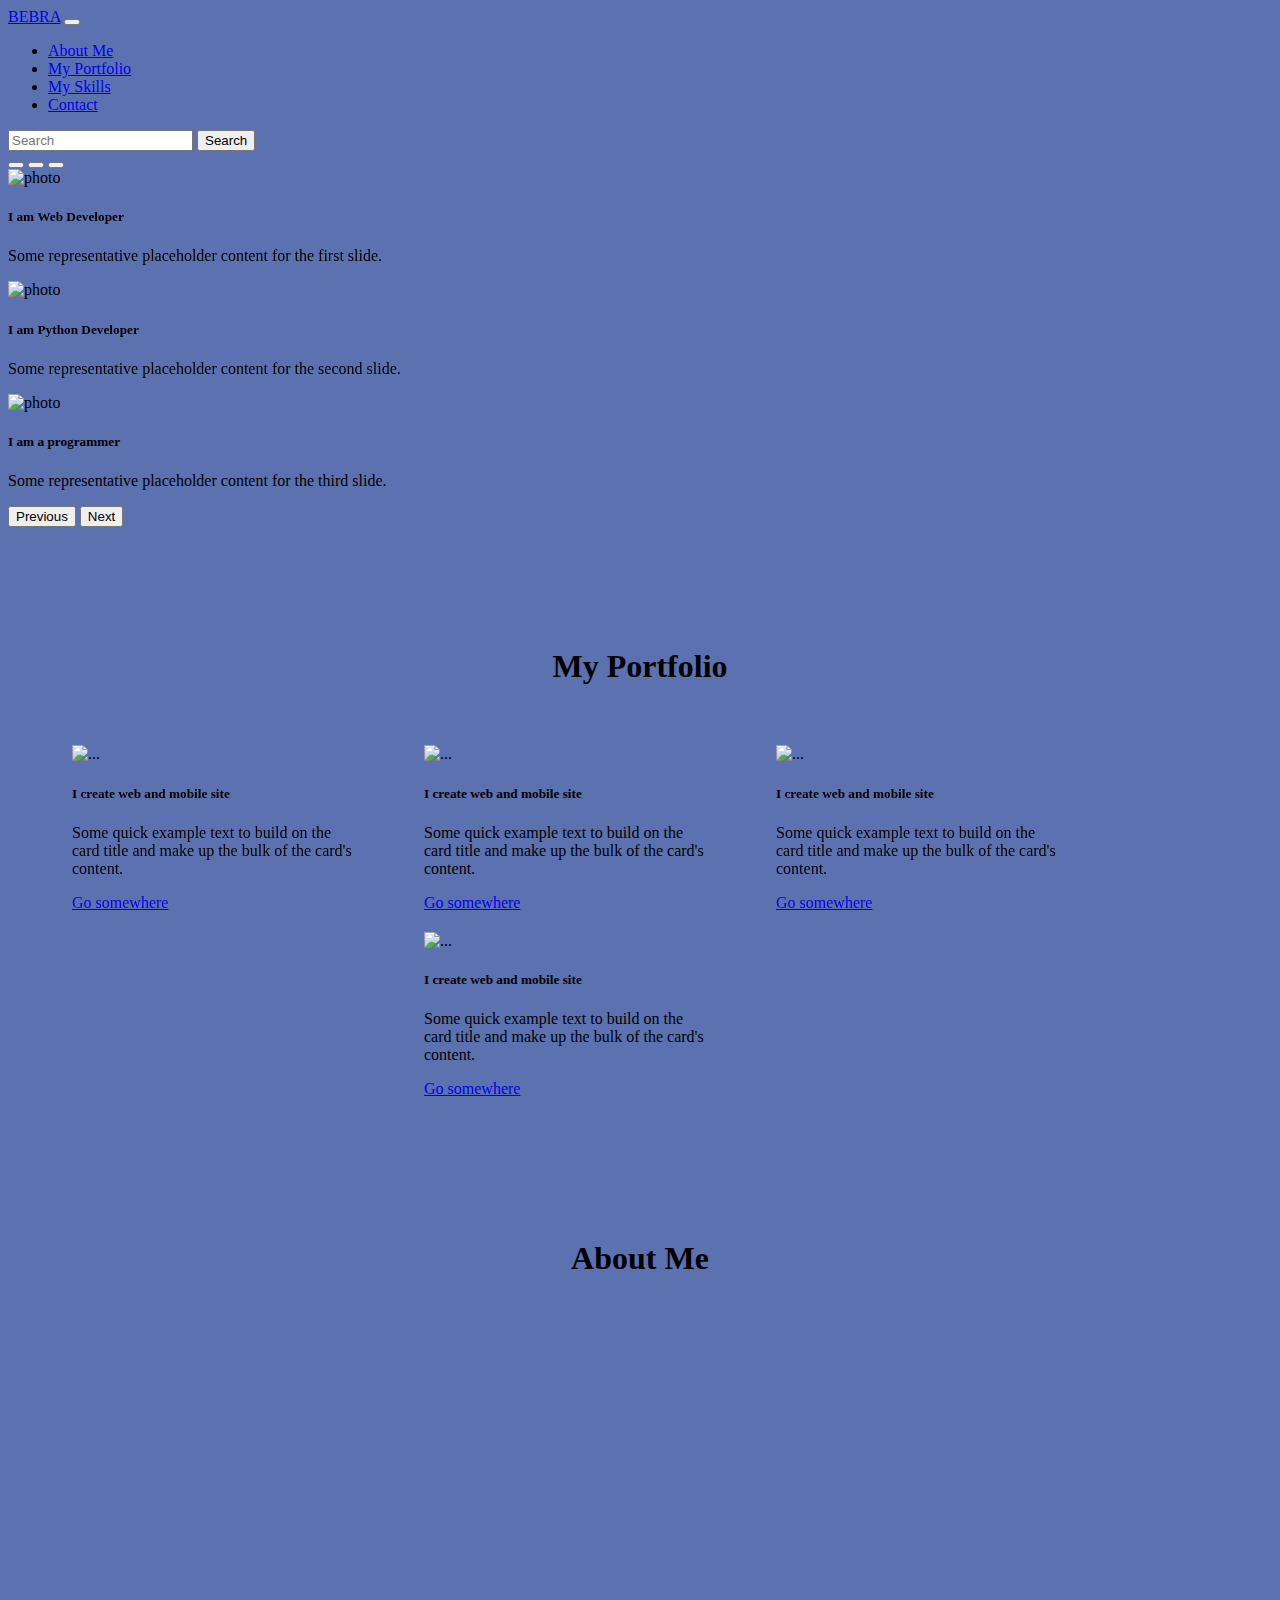
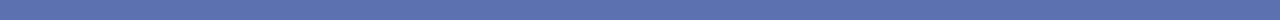
==== day6/index.html @ 7b21ecc1 "sdelal html" ====
<!DOCTYPE html>
<html lang="en">
<head>
    <meta charset="UTF-8">
    <link href="https://cdn.jsdelivr.net/npm/bootstrap@5.0.2/dist/css/bootstrap.min.css" rel="stylesheet" integrity="sha384-EVSTQN3/azprG1Anm3QDgpJLIm9Nao0Yz1ztcQTwFspd3yD65VohhpuuCOmLASjC" crossorigin="anonymous">
    <link rel="stylesheet" href="style.css">
    <link href="https://unpkg.com/aos@2.3.1/dist/aos.css" rel="stylesheet">
    <title>My First Project!</title>
</head>
<body>
   
    <nav class="navbar  navbar-expand-lg navbar-dark bg-dark">
        <div class="container">
          <a class="navbar-brand" href="index.html">BEBRA</a>
          <button class="navbar-toggler" type="button" data-bs-toggle="collapse" data-bs-target="#navbarSupportedContent" aria-controls="navbarSupportedContent" aria-expanded="false" aria-label="Toggle navigation">
            <span class="navbar-toggler-icon"></span>
          </button>
          <div class="collapse navbar-collapse" id="navbarSupportedContent">
            <ul class="navbar-nav me-auto mb-2 mb-lg-0">
              <li class="nav-item">
                <a class="nav-link" aria-current="page" href="#aboutme">About Me</a>
              </li>
              <li class="nav-item">
                <a class="nav-link" href="#portfolio">My Portfolio</a>
              </li>
              <li class="nav-item">
                <a class="nav-link" href="#"  role="button" 
                aria-expanded="false">
                  My Skills
                </a>
              </li>
              <li class="nav-item">
                <a class="nav-link" href="#" tabindex="-1" aria-disabled="true">Contact</a>
              </li>
            </ul>
            <form class="d-flex">
              <input class="form-control me-2" type="search" placeholder="Search" aria-label="Search">
              <button class="btn btn-outline-success" type="submit">Search</button>
            </form>
          </div>
        </div>

      </nav>




      <div id="carouselExampleCaptions" class="carousel slide "  data-bs-ride="carousel">
        <div class="carousel-indicators">
          <button type="button" data-bs-target="#carouselExampleCaptions" data-bs-slide-to="0" class="active" aria-current="true" aria-label="Slide 1"></button>
          <button type="button" data-bs-target="#carouselExampleCaptions" data-bs-slide-to="1" aria-label="Slide 2"></button>
          <button type="button" data-bs-target="#carouselExampleCaptions" data-bs-slide-to="2" aria-label="Slide 3"></button>
        </div>
        <div class="carousel-inner ">
          <div class="carousel-item active ">
            <img src="https://cdn3.f-cdn.com/files/download/97941784/programmin.jpg" class="d-block w-100" alt="photo">
            <div class="carousel-caption d-none d-md-block">
              <div data-aos="fade-left">
              <h5>I am Web Developer</h5>
              <p>Some representative placeholder content for the first slide.</p>
            </div>
            </div>
          </div>
          <div class="carousel-item">
            <img src="https://image.freepik.com/free-photo/rear-view-programmer-working-all-night-long_1098-18697.jpg" class="d-block w-100" alt="photo">
            <div class="carousel-caption d-none d-md-block">
              <div data-aos="fade-left">

              <h5>I am Python Developer</h5>
              <p>Some representative placeholder content for the second slide.</p>
            </div>
          </div>
          </div>
          <div class="carousel-item">
            <img src="https://content.techgig.com/photo/77087595/Guide-How-to-build-career-as-a-programmer-without-college-degree.jpg" class="d-block w-100" alt="photo">
            <div class="carousel-caption d-none d-md-block">
              <h5>I am a programmer</h5>
              <p>Some representative placeholder content for the third slide.</p>
            </div>
          </div>
        </div>
        <div class="container">
        <button class="carousel-control-prev  " type="button" data-bs-target="#carouselExampleCaptions" data-bs-slide="prev">
          <span class="carousel-control-prev-icon" aria-hidden="true"></span>
          <span class="visually-hidden">Previous</span>
        </button>
        <button class="carousel-control-next" type="button" data-bs-target="#carouselExampleCaptions" data-bs-slide="next">
          <span class="carousel-control-next-icon" aria-hidden="true"></span>
          <span class="visually-hidden">Next</span>
        </button>
   </div>
</div>

    <section id="portfolio" class="Home">
        <h1>My Portfolio</h1>
        <div class="container">
          
          <div data-aos="fade-down-right">
            <div class="card" style="width: 18rem;">
                <img src="https://www.clariontech.com/hubfs/BlogImage-127.png" class="card-img-top" alt="...">
                <div class="card-body">
                  <h5 class="card-title">I create web and mobile site</h5>
                  <p class="card-text">Some quick example text to build on the card title and make up the bulk of the card's content.</p>
                  <a href="#" class="btn btn-primary">Go somewhere</a>
                </div>
            </div>
          </div>


            <div class="card" style="width: 18rem;">
                <img src="https://www.clariontech.com/hubfs/BlogImage-127.png" class="card-img-top" alt="...">
                <div class="card-body">
                  <h5 class="card-title">I create web and mobile site</h5>
                  <p class="card-text">Some quick example text to build on the card title and make up the bulk of the card's content.</p>
                  <a href="#" class="btn btn-primary">Go somewhere</a>
                </div>
            </div>

            <div data-aos="fade-down-left">

            <div class="card" style="width: 18rem;">
                <img src="https://www.clariontech.com/hubfs/BlogImage-127.png" class="card-img-top" alt="...">
                <div class="card-body">
                  <h5 class="card-title">I create web and mobile site</h5>
                  <p class="card-text">Some quick example text to build on the card title and make up the bulk of the card's content.</p>
                  <a href="#" class="btn btn-primary">Go somewhere</a>
                </div>
            </div>
          </div>

          <div data-aos="fade-down-right">

            <div class="card" style="width: 18rem;">
                <img src="https://www.clariontech.com/hubfs/BlogImage-127.png" class="card-img-top" alt="...">
                <div class="card-body">
                  <h5 class="card-title">I create web and mobile site</h5>
                  <p class="card-text">Some quick example text to build on the card title and make up the bulk of the card's content.</p>
                  <a href="#" class="btn btn-primary">Go somewhere</a>
                </div>
              </div>
            </div>


            <div class="card" style="width: 18rem;">
                <img src="https://www.clariontech.com/hubfs/BlogImage-127.png" class="card-img-top" alt="...">
                <div class="card-body">
                  <h5 class="card-title">I create web and mobile site</h5>
                  <p class="card-text">Some quick example text to build on the card title and make up the bulk of the card's content.</p>
                  <a href="#" class="btn btn-primary">Go somewhere</a>
                </div>
            </div>


            <div data-aos="fade-down-left">

            <div class="card" style="width: 18rem;">
                <img src="https://www.clariontech.com/hubfs/BlogImage-127.png" class="card-img-top" alt="...">
                <div class="card-body">
                  <h5 class="card-title">I create web and mobile site</h5>
                  <p class="card-text">Some quick example text to build on the card title and make up the bulk of the card's content.</p>
                  <a href="#" class="btn btn-primary">Go somewhere</a>
                </div>
              </div>
            </div>
        </div>

    </section> 


    <section id="aboutme" class="AboutMe">
        <h1>About Me</h1>

        <div class="container py-4">
          <div class="p-5 mb-4 bg-light rounded-3">
              <div data-aos="zoom-in">     
              <div class="container-fluid py-5">
                <p class="col-md-8 fs-4">Using a series of utilities, you can create this jumbotron, just like the one in previous versions of Bootstrap. Check out the examples below for how you can remix and restyle it to your liking.</p>
                <a href="https://wa.me/755363655" class="btn btn-primary btn-lg" type="button">Read more</a>

            </div>
            <div class="row align-items-md-stretch">
              <div class="col-md-6">
                <div class="h-100 p-5 text-white bg-dark rounded-3">
                  <h2>Change the background</h2>
                  <p>Swap the background-color utility and add a `.text-*` color utility to mix up the jumbotron look. Then, mix and match with additional component themes and more.</p>
                  <button class="btn btn-outline-light" type="button">Example button</button>
                </div>
              </div>
              <div class="col-md-6">
                <div class="h-100 p-5 bg-light border rounded-3">
                  <h2>Add borders</h2>
                  <p>Or, keep it light and add a border for some added definition to the boundaries of your content. Be sure to look under the hood at the source HTML here as we've adjusted the alignment and sizing of both column's content for equal-height.</p>
                  <button class="btn btn-outline-secondary" type="button">Example button</button>
                </div>
              </div>
            </div>
        
          </div>
        </div> 

    </section>



    <i class="fas fa-dumbbell"></i>

    <script src="https://unpkg.com/aos@2.3.1/dist/aos.js"></script>

    <script src="https://cdn.jsdelivr.net/npm/bootstrap@5.0.2/dist/js/bootstrap.bundle.min.js" integrity="sha384-MrcW6ZMFYlzcLA8Nl+NtUVF0sA7MsXsP1UyJoMp4YLEuNSfAP+JcXn/tWtIaxVXM" crossorigin="anonymous"></script>
    
    <script src="https://cdn.jsdelivr.net/npm/@popperjs/core@2.9.2/dist/umd/popper.min.js" integrity="sha384-IQsoLXl5PILFhosVNubq5LC7Qb9DXgDA9i+tQ8Zj3iwWAwPtgFTxbJ8NT4GN1R8p" crossorigin="anonymous"></script>
<script src="https://cdn.jsdelivr.net/npm/bootstrap@5.0.2/dist/js/bootstrap.min.js" integrity="sha384-cVKIPhGWiC2Al4u+LWgxfKTRIcfu0JTxR+EQDz/bgldoEyl4H0zUF0QKbrJ0EcQF" crossorigin="anonymous"></script>


<script>
  AOS.init();
</script>

</body>
</html>
---- day6/style.css ----
body{
    background-color: rgba(38, 68, 150, 0.753);
}

.carousel-item img{
    width: 100%;
    height: 500px;
}

.Home .container{
    margin-top: 60px;
    display: flex;
    flex-wrap: wrap;
}

.Home h1, .AboutMe h1{
    padding-top: 100px;
    text-align: center;
}

.card{
    margin-left: 64px;
    margin-bottom: 20px;
}
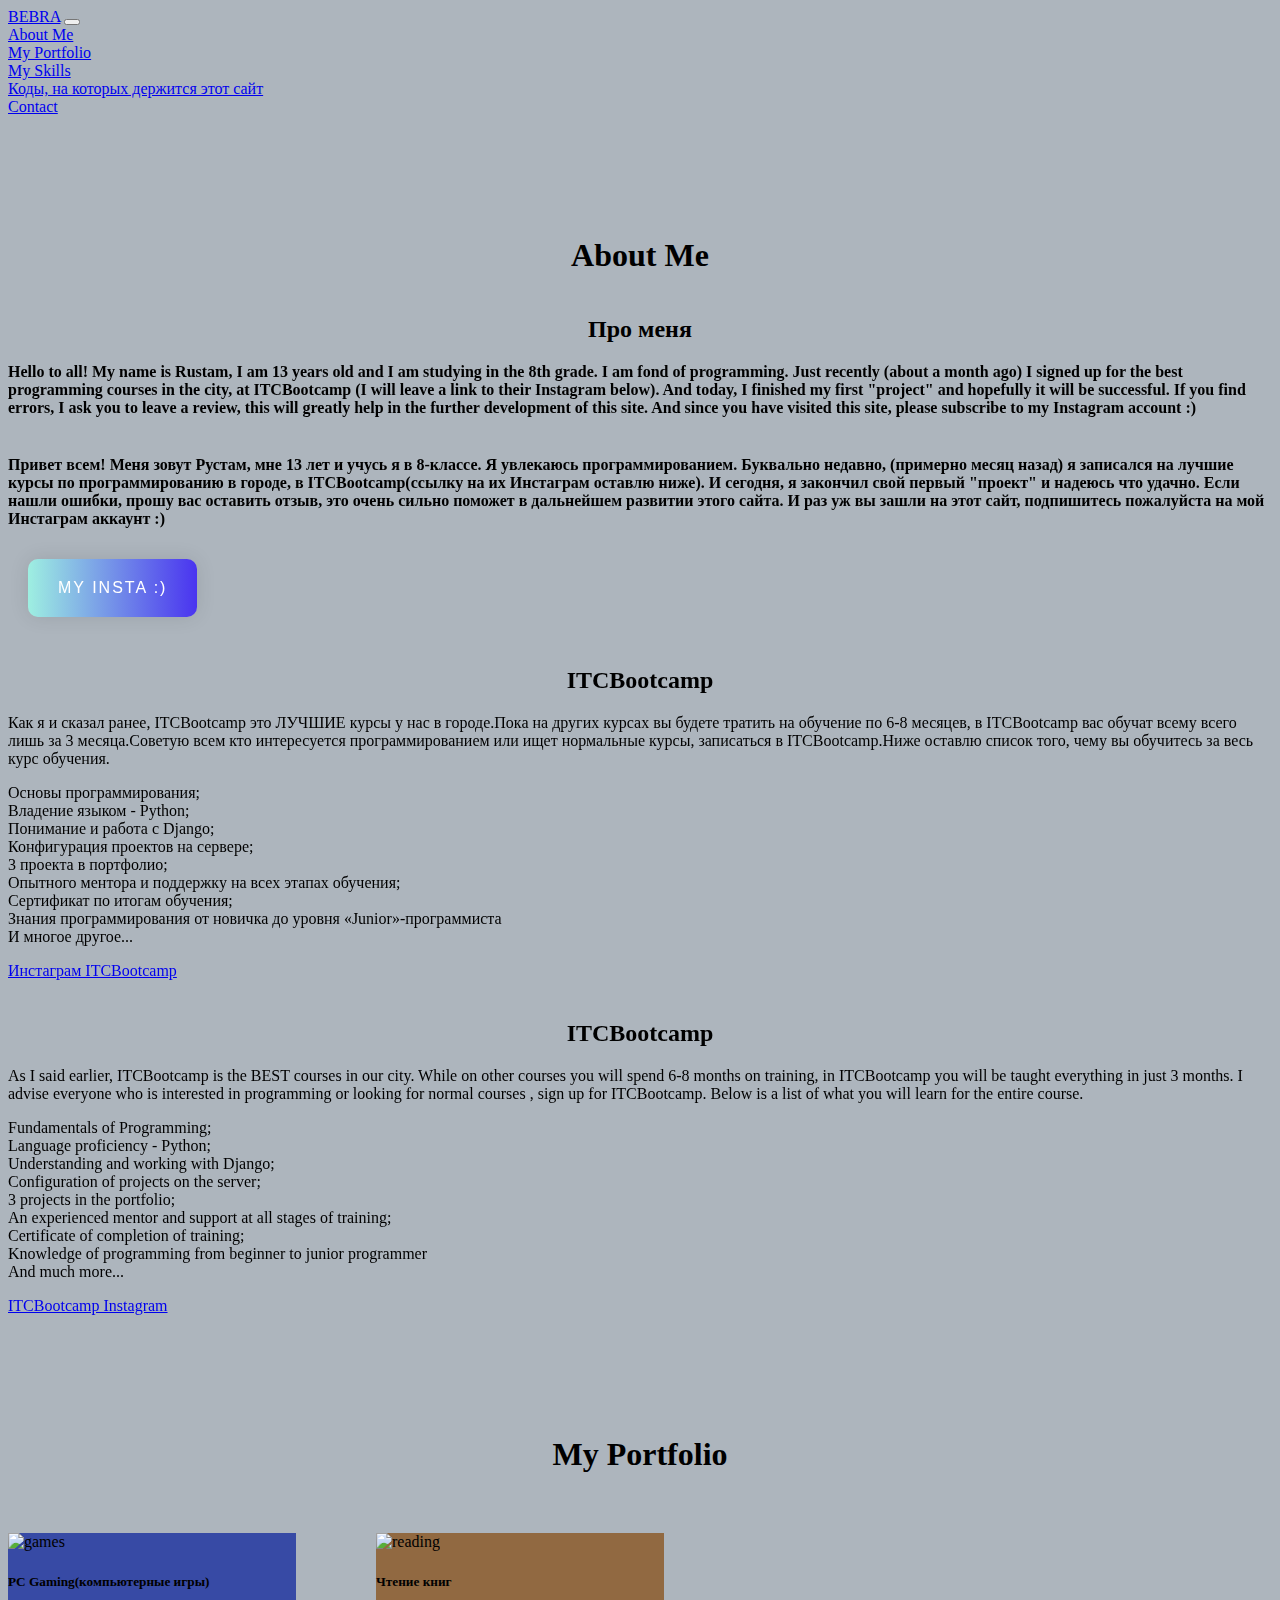
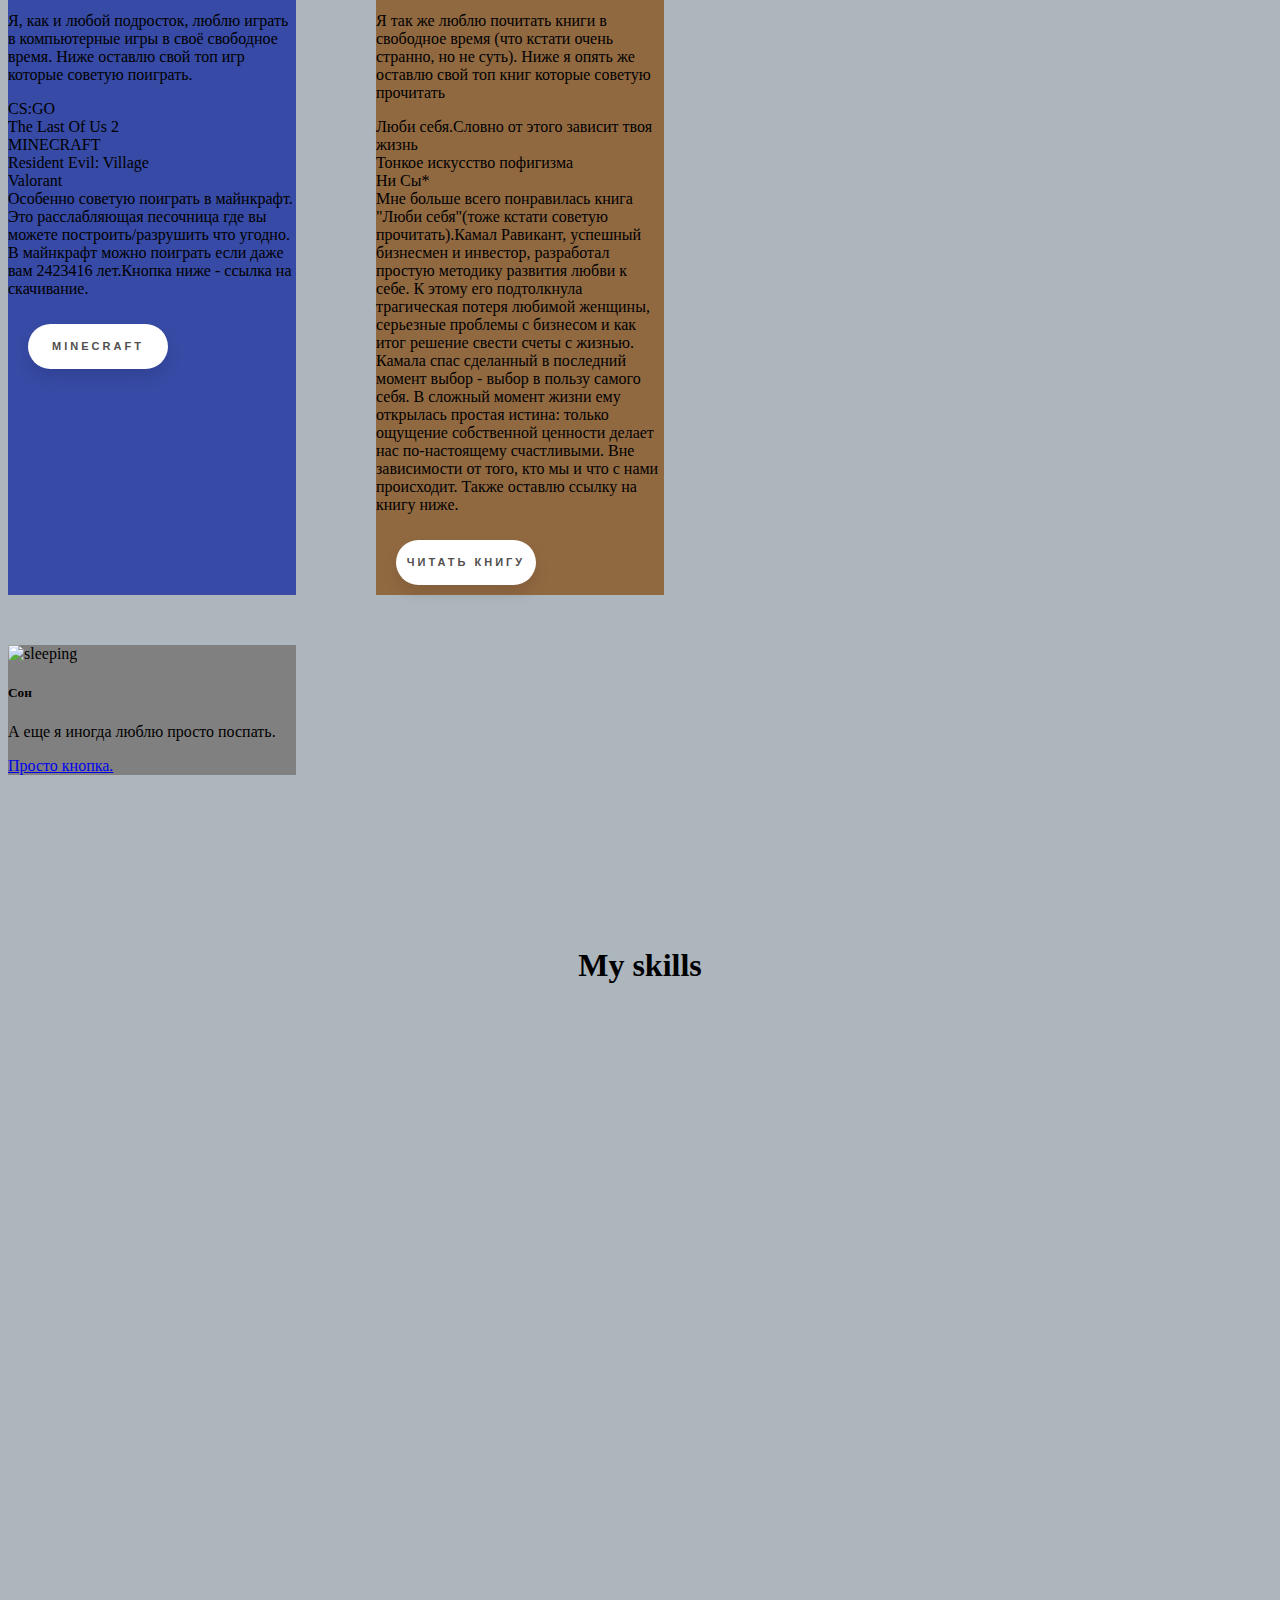
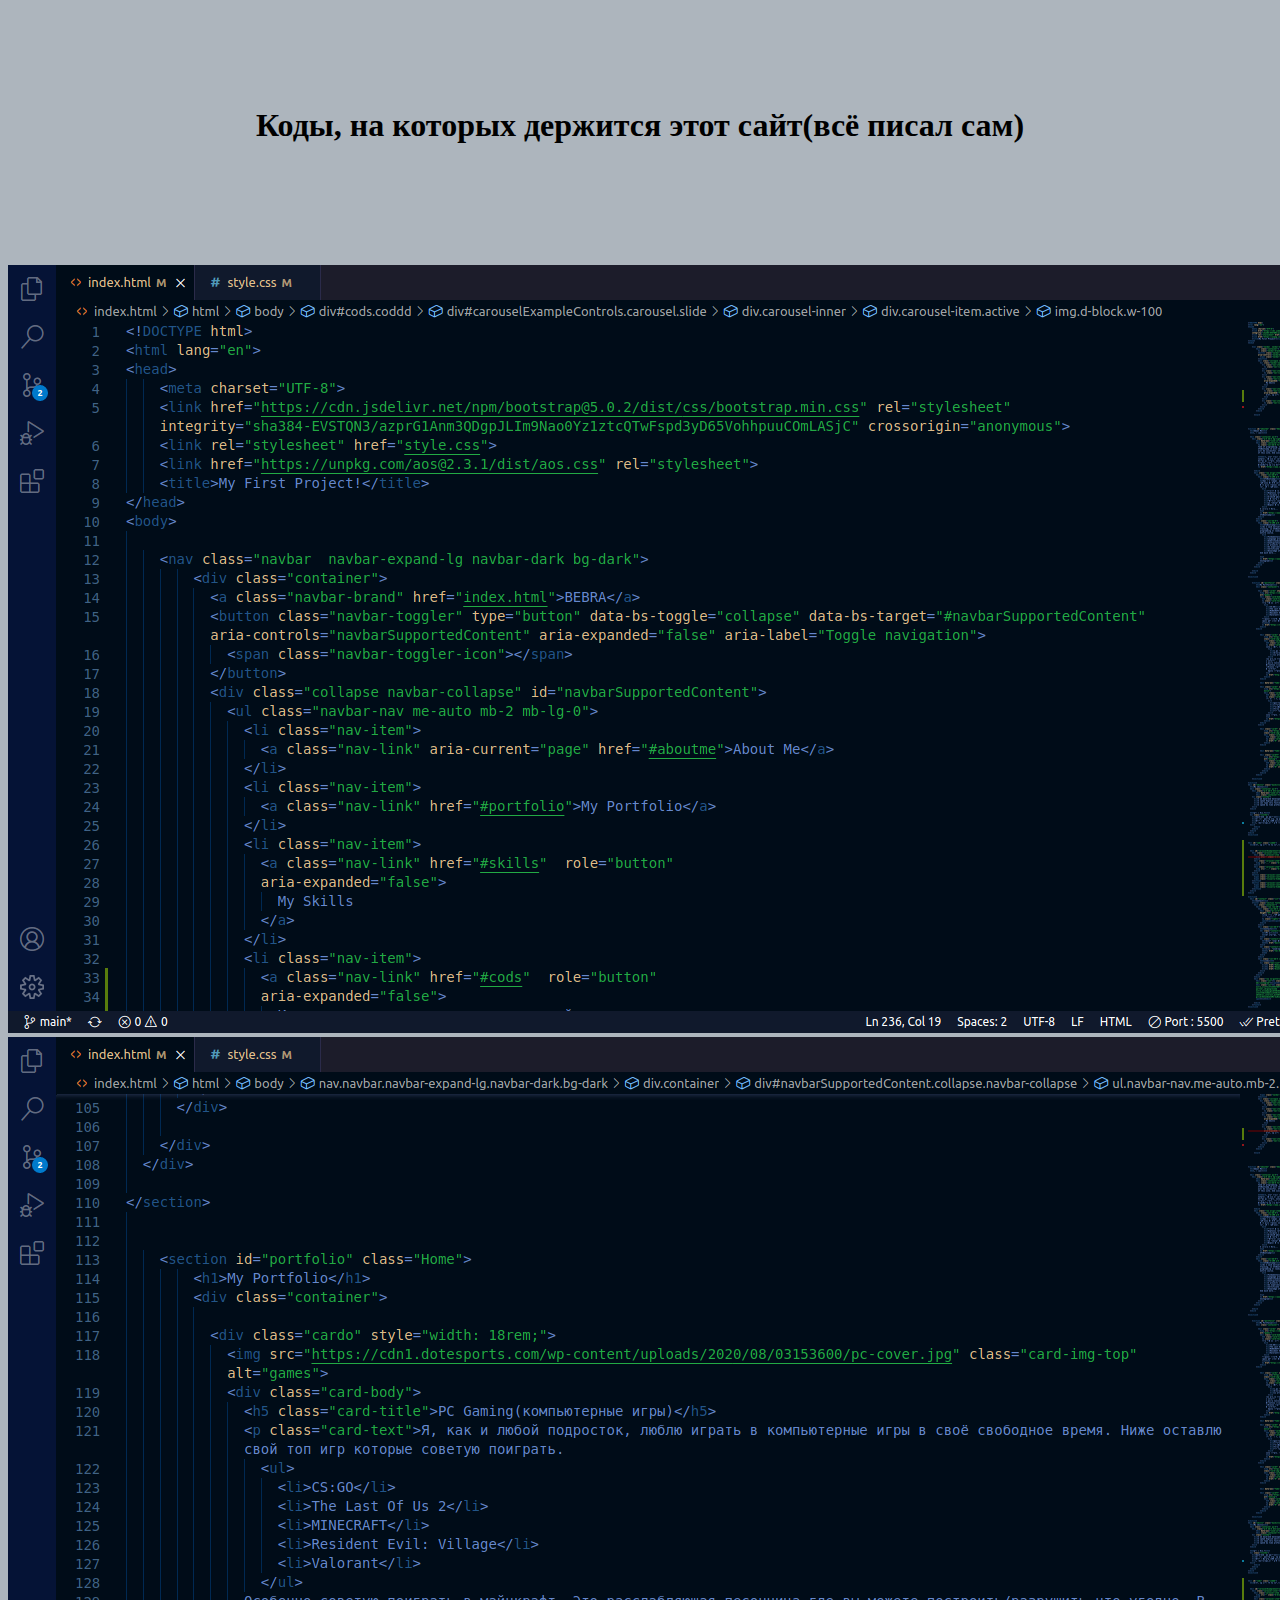
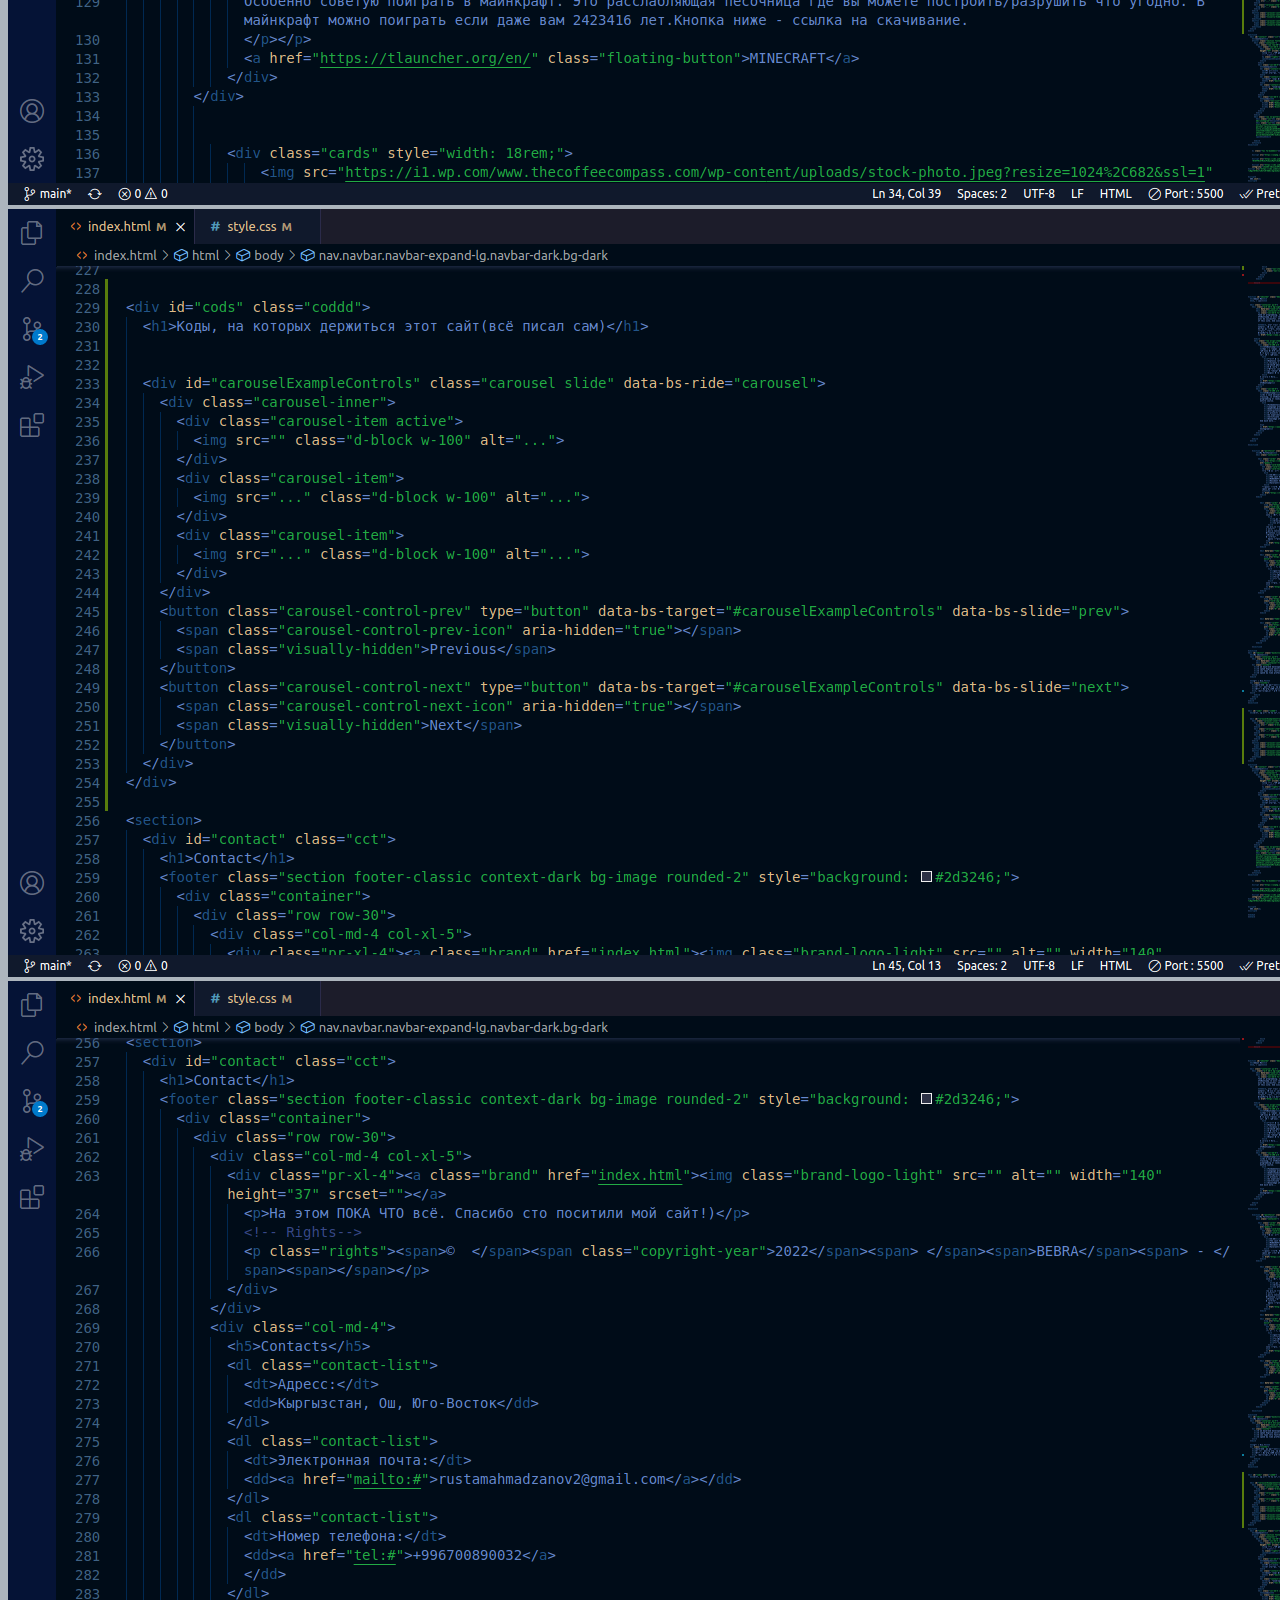
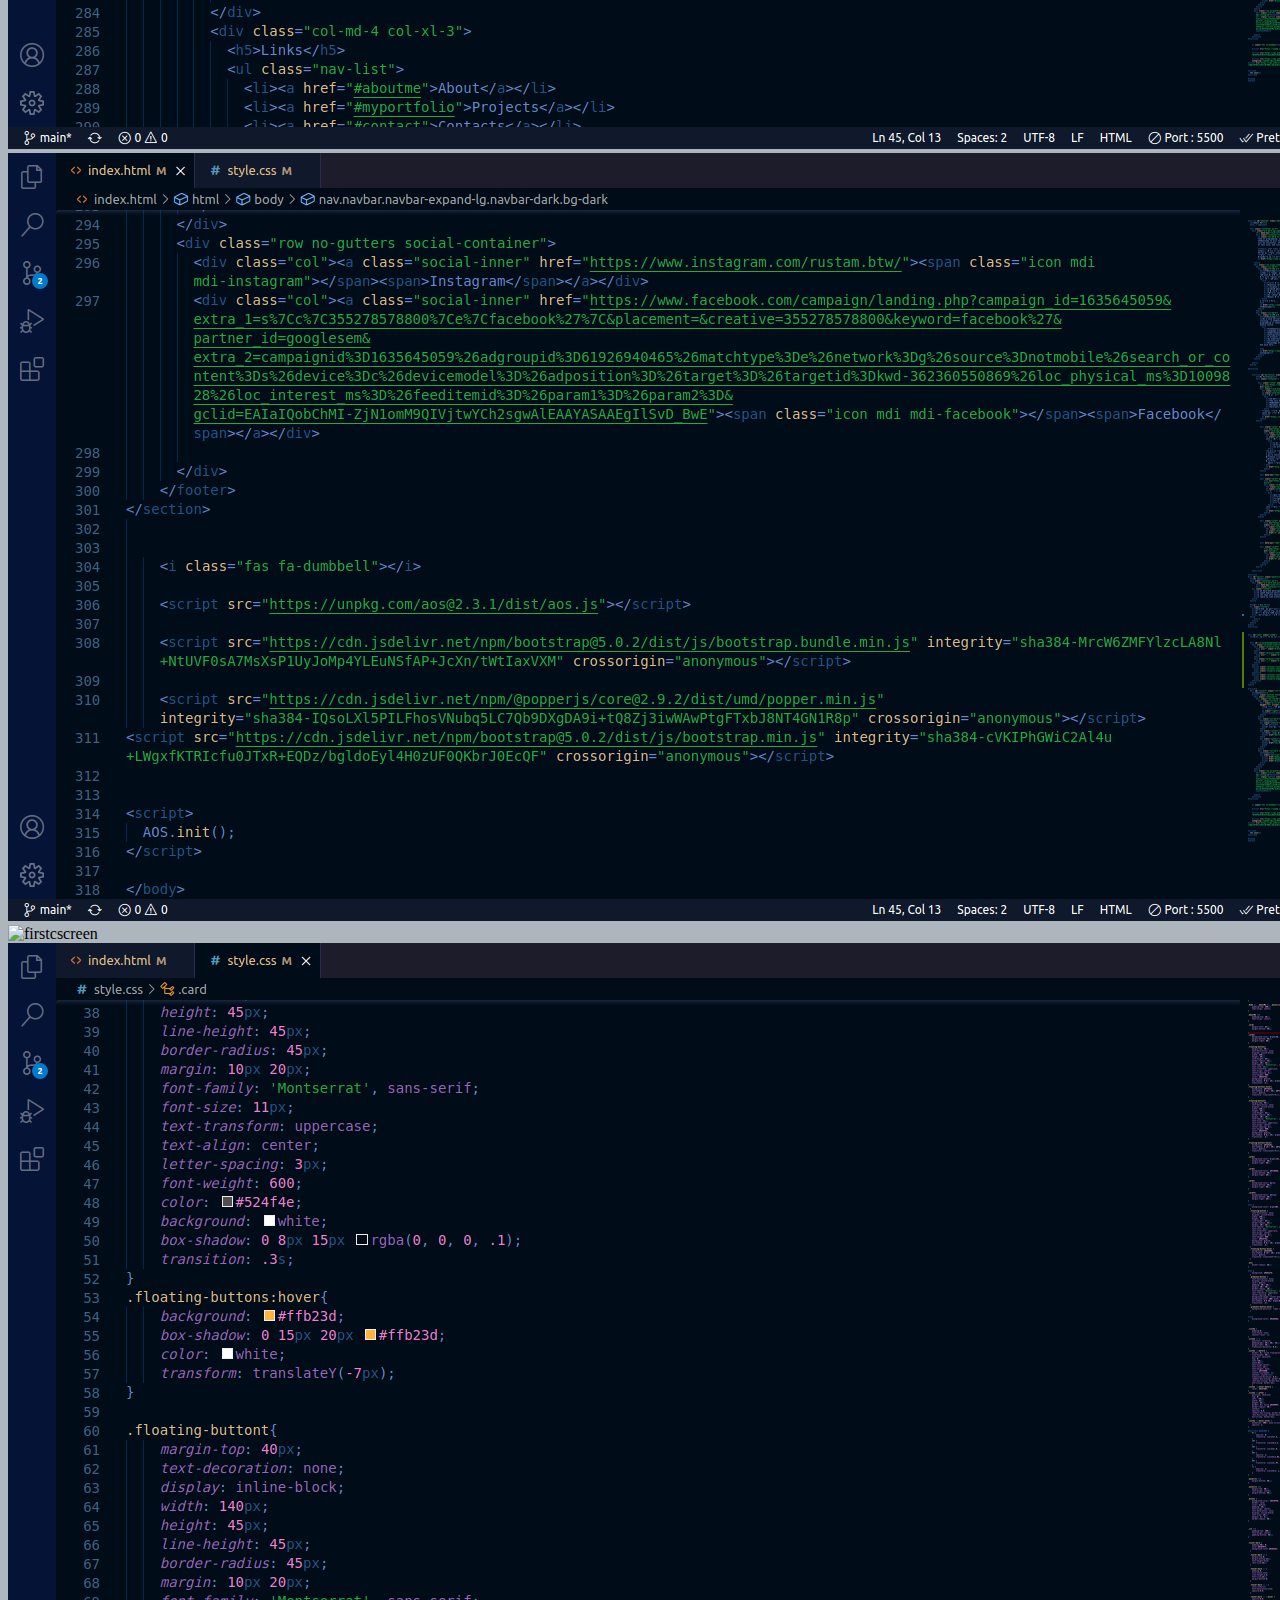
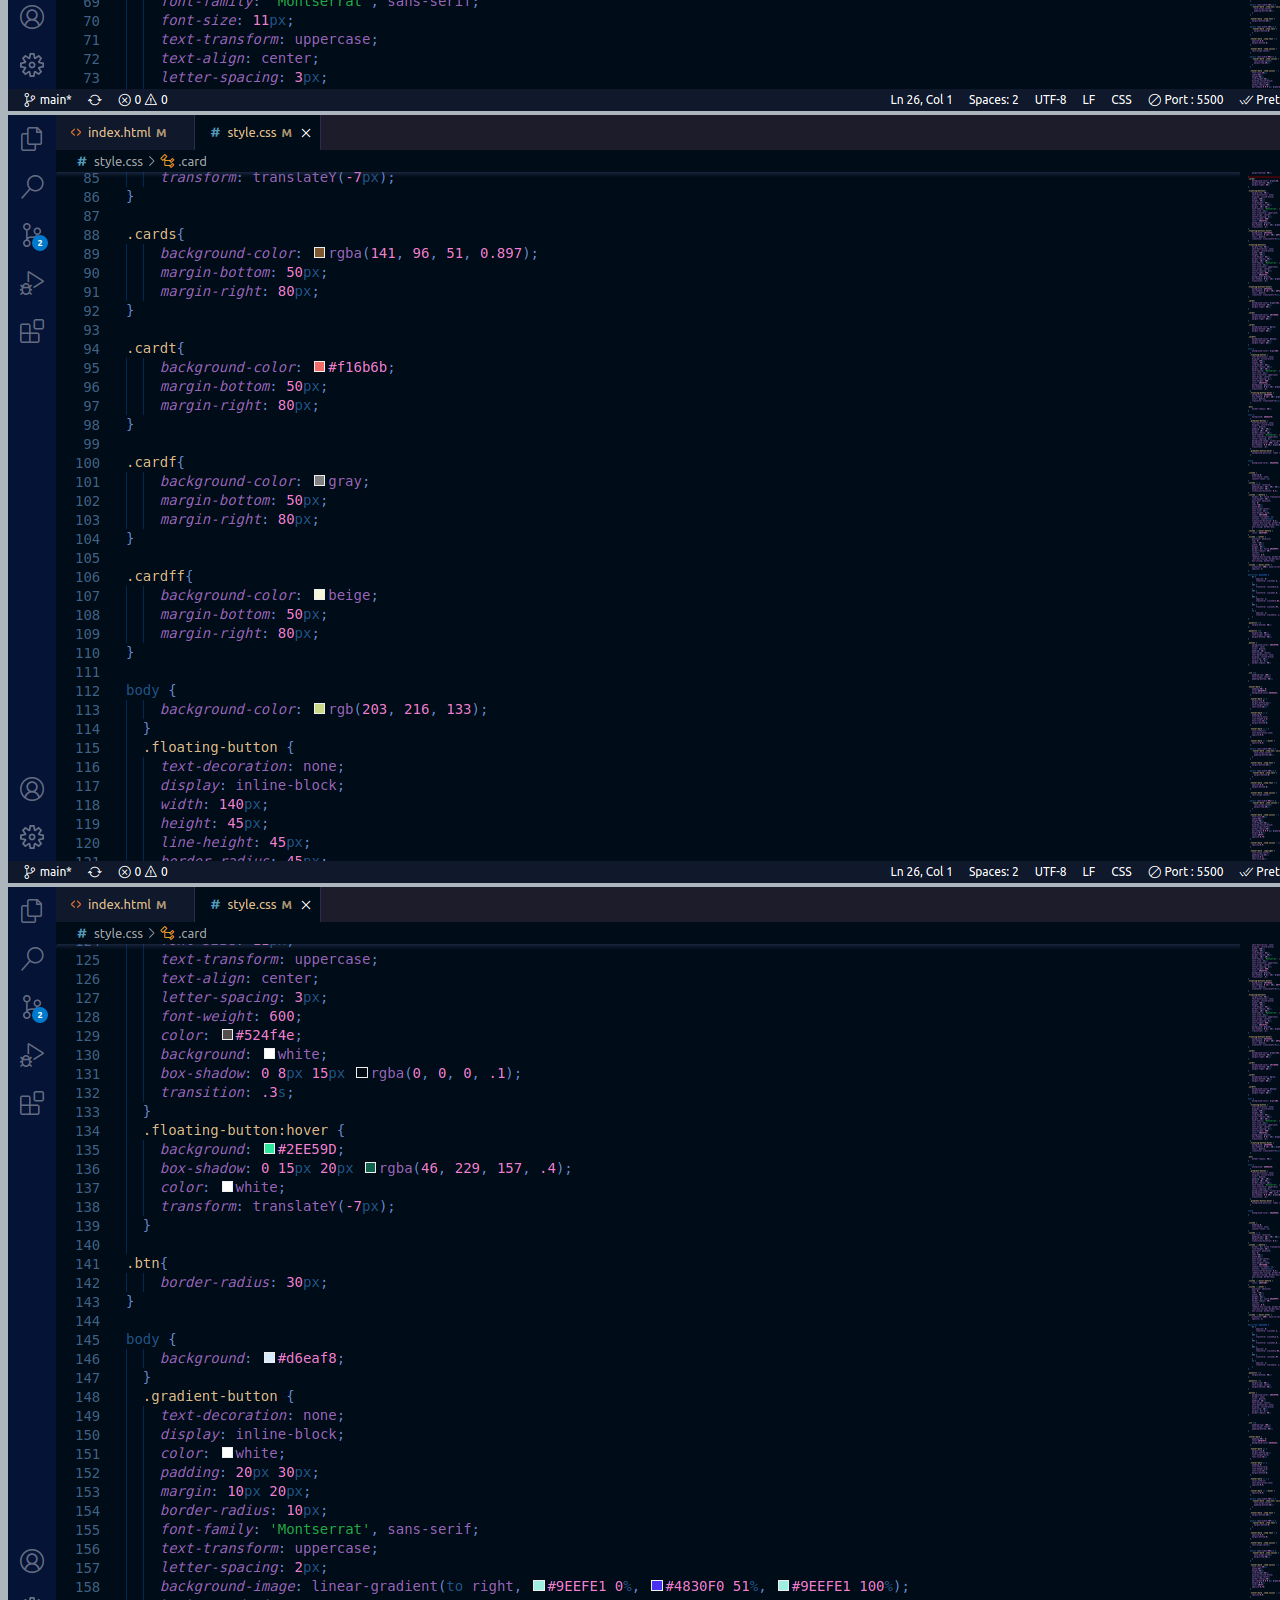
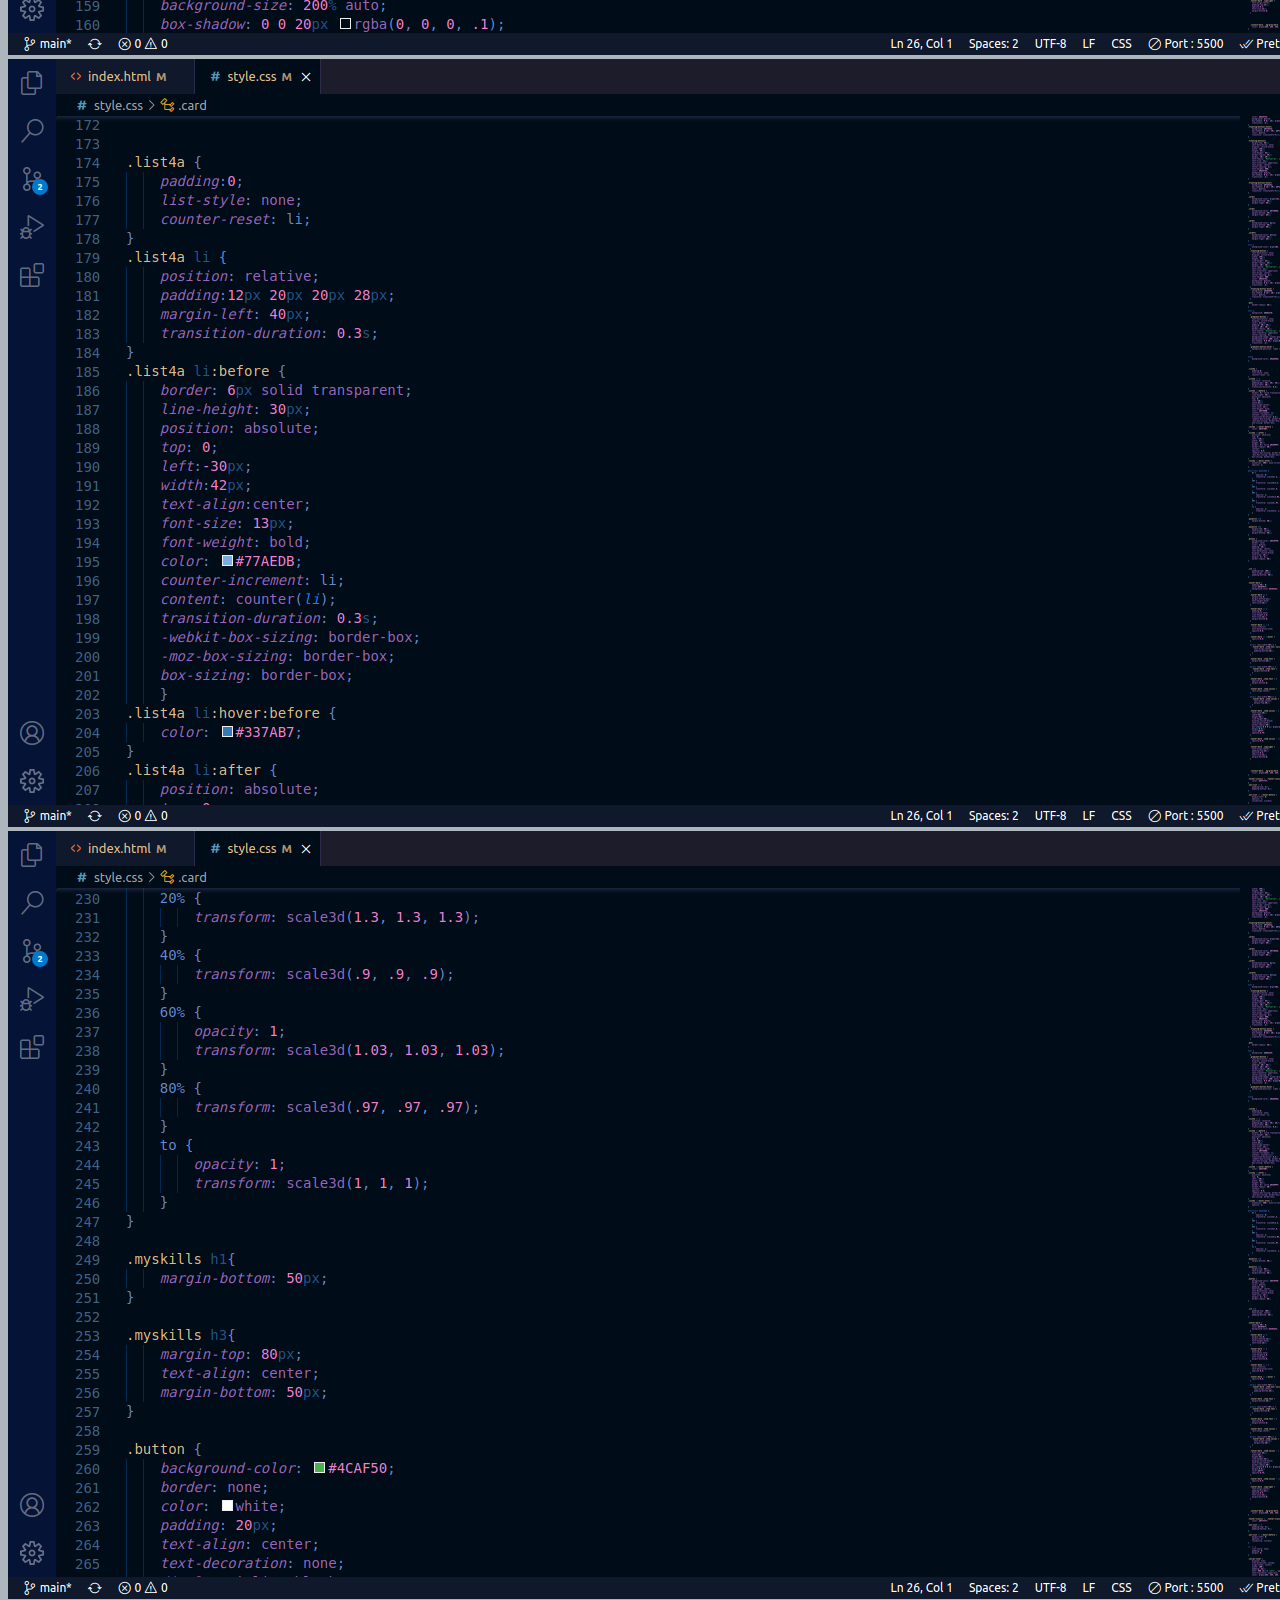
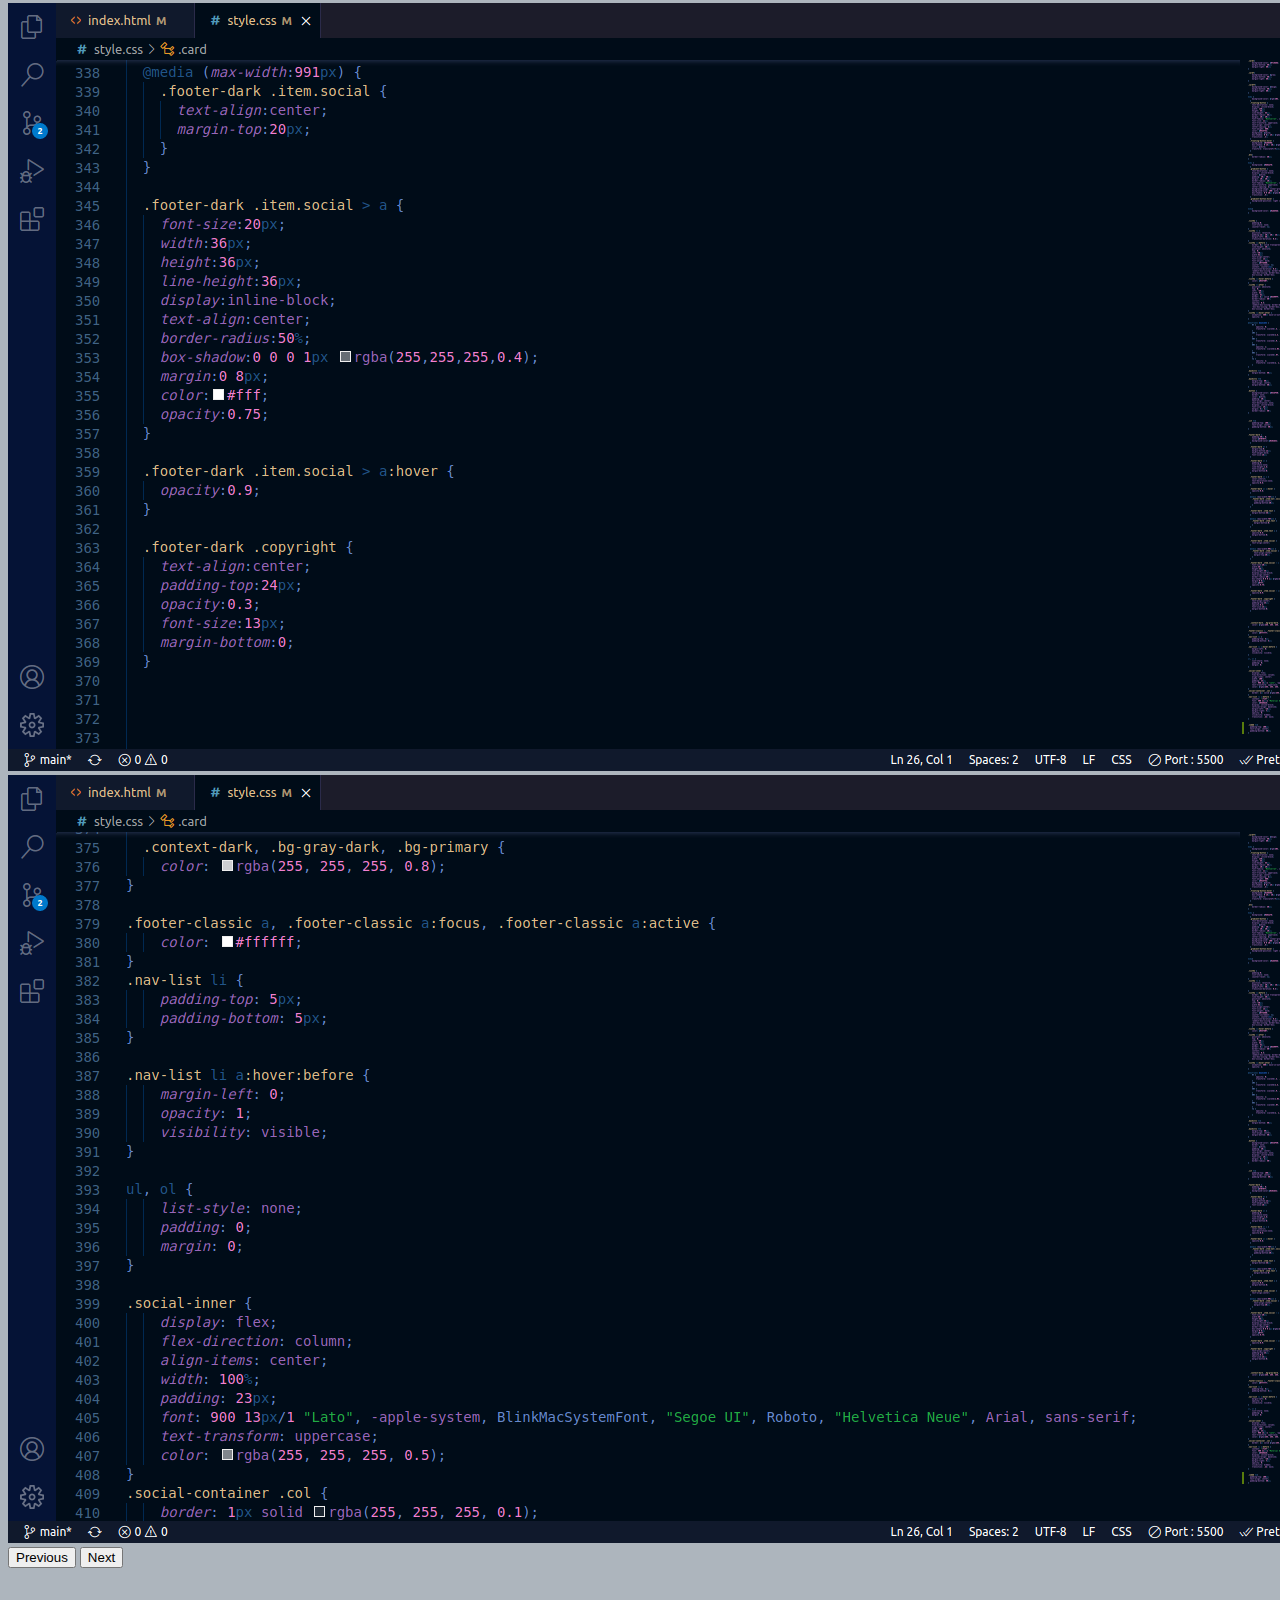
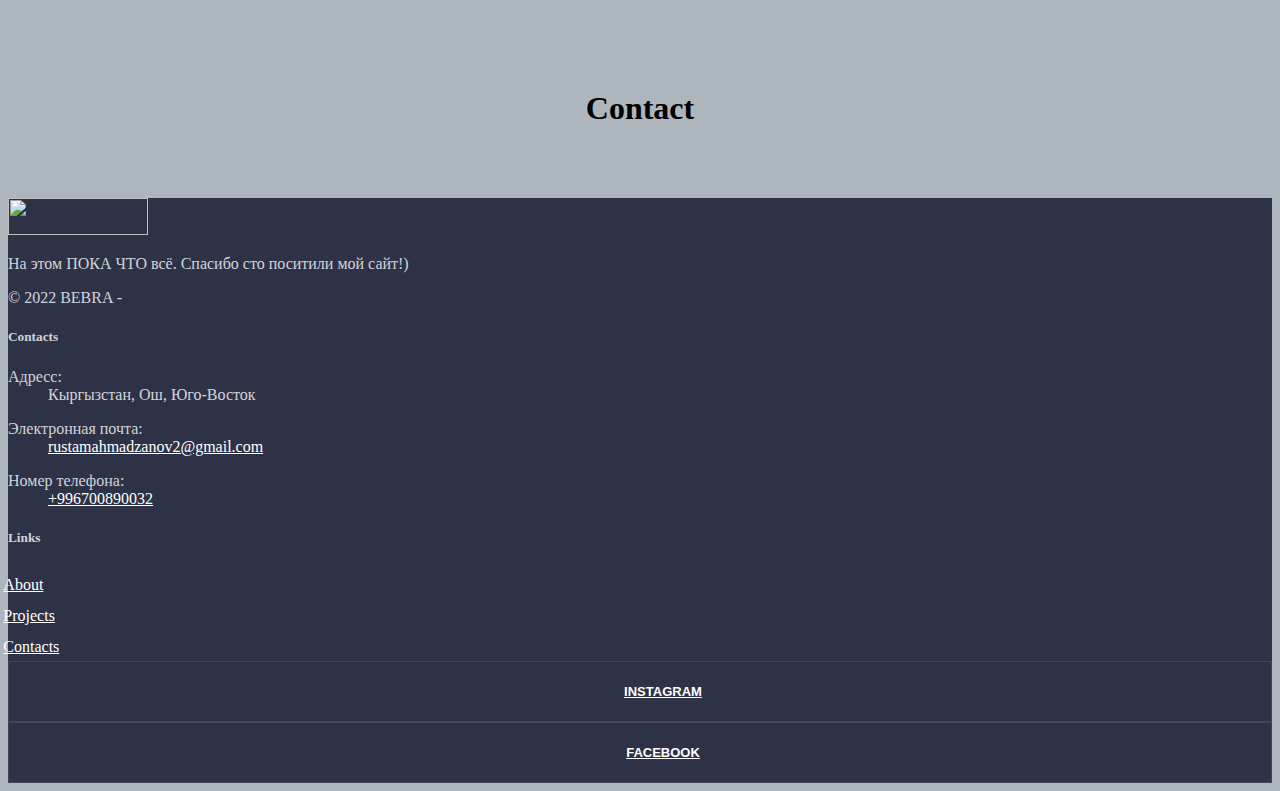
==== commit b790e5f3: "i've changed index & css.html" ====
--- a/day6/index.html
+++ b/day6/index.html
@@ -24,19 +24,21 @@
                 <a class="nav-link" href="#portfolio">My Portfolio</a>
               </li>
               <li class="nav-item">
-                <a class="nav-link" href="#"  role="button" 
+                <a class="nav-link" href="#skills"  role="button" 
                 aria-expanded="false">
                   My Skills
                 </a>
               </li>
               <li class="nav-item">
-                <a class="nav-link" href="#" tabindex="-1" aria-disabled="true">Contact</a>
+                <a class="nav-link" href="#cods"  role="button" 
+                aria-expanded="false">
+                  Коды, на которых держится этот сайт
+                </a>
+              </li>
+              <li class="nav-item">
+                <a class="nav-link" href="#contact" tabindex="-1" aria-disabled="true">Contact</a>
               </li>
             </ul>
-            <form class="d-flex">
-              <input class="form-control me-2" type="search" placeholder="Search" aria-label="Search">
-              <button class="btn btn-outline-success" type="submit">Search</button>
-            </form>
           </div>
         </div>
 
@@ -45,161 +47,287 @@
 
 
 
-      <div id="carouselExampleCaptions" class="carousel slide "  data-bs-ride="carousel">
-        <div class="carousel-indicators">
-          <button type="button" data-bs-target="#carouselExampleCaptions" data-bs-slide-to="0" class="active" aria-current="true" aria-label="Slide 1"></button>
-          <button type="button" data-bs-target="#carouselExampleCaptions" data-bs-slide-to="1" aria-label="Slide 2"></button>
-          <button type="button" data-bs-target="#carouselExampleCaptions" data-bs-slide-to="2" aria-label="Slide 3"></button>
-        </div>
-        <div class="carousel-inner ">
-          <div class="carousel-item active ">
-            <img src="https://cdn3.f-cdn.com/files/download/97941784/programmin.jpg" class="d-block w-100" alt="photo">
-            <div class="carousel-caption d-none d-md-block">
-              <div data-aos="fade-left">
-              <h5>I am Web Developer</h5>
-              <p>Some representative placeholder content for the first slide.</p>
-            </div>
-            </div>
-          </div>
-          <div class="carousel-item">
-            <img src="https://image.freepik.com/free-photo/rear-view-programmer-working-all-night-long_1098-18697.jpg" class="d-block w-100" alt="photo">
-            <div class="carousel-caption d-none d-md-block">
-              <div data-aos="fade-left">
-
-              <h5>I am Python Developer</h5>
-              <p>Some representative placeholder content for the second slide.</p>
-            </div>
-          </div>
-          </div>
-          <div class="carousel-item">
-            <img src="https://content.techgig.com/photo/77087595/Guide-How-to-build-career-as-a-programmer-without-college-degree.jpg" class="d-block w-100" alt="photo">
-            <div class="carousel-caption d-none d-md-block">
-              <h5>I am a programmer</h5>
-              <p>Some representative placeholder content for the third slide.</p>
-            </div>
-          </div>
-        </div>
-        <div class="container">
-        <button class="carousel-control-prev  " type="button" data-bs-target="#carouselExampleCaptions" data-bs-slide="prev">
-          <span class="carousel-control-prev-icon" aria-hidden="true"></span>
-          <span class="visually-hidden">Previous</span>
-        </button>
-        <button class="carousel-control-next" type="button" data-bs-target="#carouselExampleCaptions" data-bs-slide="next">
-          <span class="carousel-control-next-icon" aria-hidden="true"></span>
-          <span class="visually-hidden">Next</span>
-        </button>
-   </div>
-</div>
+      
+
+<section id="aboutme" class="AboutMe">
+  <h1>About Me</h1>
+  <h2>Про меня</h2>
+
+  <div class="container py-4">
+    <div class="p-5 mb-4 bg-light rounded-3">
+        <div data-aos="zoom-in">     
+        <div class="container-fluid py-5">
+          <p class="col-md-8 fs-4"><b>Hello to all! My name is Rustam, I am 13 years old and I am studying in the 8th grade. I am fond of programming. Just recently (about a month ago) I signed up for the best programming courses in the city, at ITCBootcamp (I will leave a link to their Instagram below). And today, I finished my first "project" and hopefully it will be successful. If you find errors, I ask you to leave a review, this will greatly help in the further development of this site. And since you have visited this site, please subscribe to my Instagram account :)</b>
+          
+          <h4><br>Привет всем! Меня зовут Рустам, мне 13 лет и учусь я в 8-классе. Я увлекаюсь программированием. Буквально недавно, (примерно месяц назад) я записался на лучшие курсы по программированию в городе, в ITCBootcamp(ссылку на их Инстаграм оставлю ниже). И сегодня, я закончил свой первый "проект" и надеюсь что удачно. Если нашли ошибки, прошу вас оставить отзыв, это очень сильно поможет в дальнейшем развитии этого сайта. И раз уж вы зашли на этот сайт, подпишитесь пожалуйста на мой Инстаграм аккаунт :)</h4></p>
+          <a href="https://www.instagram.com/rustam.btw/" class="gradient-button" type="button">My Insta :)</a>
+
+      </div>
+      <div class="row align-items-md-stretch">
+        <div class="col-md-6">
+          <div class="h-100 p-5 text-white bg-dark rounded-3">
+            <h2>ITCBootcamp</h2>
+            <p>Как я и сказал ранее, ITCBootcamp это ЛУЧШИЕ курсы у нас в городе.Пока на других курсах вы будете тратить на обучение по 6-8 месяцев, в ITCBootcamp вас обучат всему всего лишь за 3 месяца.Советую всем кто интересуется программированием или ищет нормальные курсы, записаться в ITCBootcamp.Ниже оставлю список того, чему вы обучитесь за весь курс обучения.
+              <ol>
+                <li>Основы программирования;</li>
+                <li>Владение языком - Python;</li>
+                <li>Понимание и работа с Django;</li>
+                <li>Конфигурация проектов на сервере;</li>
+                <li>3 проекта в портфолио;</li>
+                <li>Опытного ментора и поддержку на всех этапах обучения;</li>
+                <li>Сертификат по итогам обучения;</li>
+                <li>Знания программирования от новичка до уровня «Junior»-программиста</li>
+              </ol>
+            И многое другое...
+            </p>
+            <a href="https://www.instagram.com/itcbootcamp.osh/" class="btn btn-outline-light" type="button">Инстаграм ITCBootcamp</a>
+          </div>
+        </div>
+        <div class="col-md-6">
+          <div class="h-100 p-5 bg-light border rounded-3">
+            <h2>ITCBootcamp</h2>
+            <p>As I said earlier, ITCBootcamp is the BEST courses in our city. While on other courses you will spend 6-8 months on training, in ITCBootcamp you will be taught everything in just 3 months. I advise everyone who is interested in programming or looking for normal courses , sign up for ITCBootcamp. Below is a list of what you will learn for the entire course.
+              <ol>
+                <li>Fundamentals of Programming; </li>
+                <li>Language proficiency - Python; </li>
+                <li>Understanding and working with Django; </li>
+                <li>Configuration of projects on the server;</li> 
+                <li>3 projects in the portfolio;</li>
+                <li>An experienced mentor and support at all stages of training;</li>
+                <li>Certificate of completion of training;</li>
+                <li>Knowledge of programming from beginner to junior programmer</li>
+            And much more...
+
+            </p>
+            <a href="https://www.instagram.com/itcbootcamp.osh/" class="btn btn-outline-secondary" type="button">ITCBootcamp Instagram</a>
+          </div>
+        </div>
+      </div>
+  
+    </div>
+  </div> 
+
+</section>
+
 
     <section id="portfolio" class="Home">
         <h1>My Portfolio</h1>
         <div class="container">
           
-          <div data-aos="fade-down-right">
-            <div class="card" style="width: 18rem;">
-                <img src="https://www.clariontech.com/hubfs/BlogImage-127.png" class="card-img-top" alt="...">
+          <div class="cardo" style="width: 18rem;">
+            <img src="https://cdn1.dotesports.com/wp-content/uploads/2020/08/03153600/pc-cover.jpg" class="card-img-top" alt="games">
+            <div class="card-body">
+              <h5 class="card-title">PC Gaming(компьютерные игры)</h5>
+              <p class="card-text">Я, как и любой подросток, люблю играть в компьютерные игры в своё свободное время. Ниже оставлю свой топ игр которые советую поиграть.
+                <ul>
+                  <li>CS:GO</li>
+                  <li>The Last Of Us 2</li>
+                  <li>MINECRAFT</li>
+                  <li>Resident Evil: Village</li>
+                  <li>Valorant</li>
+                </ul>
+              Особенно советую поиграть в майнкрафт. Это расслабляющая песочница где вы можете построить/разрушить что угодно. В майнкрафт можно поиграть если даже вам 2423416 лет.Кнопка ниже - ссылка на скачивание.
+              </p></p>
+              <a href="https://tlauncher.org/en/" class="floating-button">MINECRAFT</a>
+            </div>
+        </div>
+
+
+            <div class="cards" style="width: 18rem;">
+                <img src="https://i1.wp.com/www.thecoffeecompass.com/wp-content/uploads/stock-photo.jpeg?resize=1024%2C682&ssl=1" class="card-img-top" alt="reading">
                 <div class="card-body">
-                  <h5 class="card-title">I create web and mobile site</h5>
-                  <p class="card-text">Some quick example text to build on the card title and make up the bulk of the card's content.</p>
-                  <a href="#" class="btn btn-primary">Go somewhere</a>
+                  <h5 class="card-title">Чтение книг</h5>
+                  <p class="card-text">Я так же люблю почитать книги в свободное время (что кстати очень странно, но не суть). Ниже я опять же оставлю свой топ книг которые советую прочитать
+                    <ul>
+                      <li>Люби себя.Словно от этого зависит твоя жизнь</li>
+                      <li>Тонкое искусство пофигизма</li>
+                      <li>Ни Сы*</li>
+                    </ul>
+                  Мне больше всего понравилась книга "Люби себя"(тоже кстати советую прочитать).Камал Равикант, успешный бизнесмен и инвестор, разработал простую методику развития любви к себе. К этому его подтолкнула трагическая потеря любимой женщины, серьезные проблемы с бизнесом и как итог решение свести счеты с жизнью. Камала спас сделанный в последний момент выбор - выбор в пользу самого себя. В сложный момент жизни ему открылась простая истина: только ощущение собственной ценности делает нас по-настоящему счастливыми. Вне зависимости от того, кто мы и что с нами происходит.
+                    Также оставлю ссылку на книгу ниже.
+                  </p>
+                  <a href="http://loveread.ec/read_book.php?id=92564&p=1" class="floating-buttons">Читать книгу</a>
                 </div>
             </div>
-          </div>
-
-
-            <div class="card" style="width: 18rem;">
-                <img src="https://www.clariontech.com/hubfs/BlogImage-127.png" class="card-img-top" alt="...">
+
+            <div data-aos="fade-down-left">
+
+            <div class="cardt" style="width: 18rem;">
+                <img src="https://www.highonfilms.com/wp-content/uploads/2021/08/popcorn.jpg" class="card-img-top" alt="watching movie">
                 <div class="card-body">
-                  <h5 class="card-title">I create web and mobile site</h5>
-                  <p class="card-text">Some quick example text to build on the card title and make up the bulk of the card's content.</p>
-                  <a href="#" class="btn btn-primary">Go somewhere</a>
+                  <h5 class="card-title">Просмотр фильмов</h5>
+                  <p class="card-text">В своё свободное время я так же люблю посмотреть фильмы/сериалы.Мои любимые жанры фильмов - это хорроры, комедия, боевик, фантастика.Ну и конечно же (как без этого) ниже я оставлю топ фильмов.
+                    <ul>
+                      <li>Человек-Паук:Нет пути домой</li>
+                      <li>Мстители</li>
+                      <li>Оно(первая и вторая части)</li>
+                      <li>Джокер 2019</li>
+                      <li>Острые козырьки</li>
+                    </ul>
+                  Ниже оставлю ссылку на сайт, где можно посмотреть все эти фильмы в хорошем качестве и в добавок бесплатно. 
+                  </p>
+                  <a href="https://www.ivi.ru/movies" class="floating-buttont">Фильмы</a>
                 </div>
             </div>
+          </div>
+
+            <div class="cardf" style="width: 18rem;">
+                <img src="https://zappa-sw-website-production.s3.amazonaws.com/media/uploads/calming_bedroom_v1.jpg" class="card-img-top" alt="sleeping">
+                <div class="card-body">
+                  <h5 class="card-title">Сон</h5>
+                  <p class="card-text">А еще я иногда люблю просто поспать.</p>
+                  <a href="#" class="btn btn-primary">Просто кнопка.</a>
+                </div>
+            </div>
+
 
             <div data-aos="fade-down-left">
 
-            <div class="card" style="width: 18rem;">
-                <img src="https://www.clariontech.com/hubfs/BlogImage-127.png" class="card-img-top" alt="...">
+            <div class="cardff" style="width: 18rem;">
+                <img src="https://i.pinimg.com/originals/22/24/a2/2224a24c41b750dc4736648bcec5ecdc.jpg" class="card-img-top" alt="eating">
                 <div class="card-body">
-                  <h5 class="card-title">I create web and mobile site</h5>
-                  <p class="card-text">Some quick example text to build on the card title and make up the bulk of the card's content.</p>
-                  <a href="#" class="btn btn-primary">Go somewhere</a>
-                </div>
-            </div>
-          </div>
-
-          <div data-aos="fade-down-right">
-
-            <div class="card" style="width: 18rem;">
-                <img src="https://www.clariontech.com/hubfs/BlogImage-127.png" class="card-img-top" alt="...">
-                <div class="card-body">
-                  <h5 class="card-title">I create web and mobile site</h5>
-                  <p class="card-text">Some quick example text to build on the card title and make up the bulk of the card's content.</p>
-                  <a href="#" class="btn btn-primary">Go somewhere</a>
+                  <h5 class="card-title">Еда</h5>
+                  <p class="card-text">И поесть кстати))</p>
+                  <a href="#" class="btn btn-primary">Просто кнопка.</a>
                 </div>
               </div>
             </div>
-
-
-            <div class="card" style="width: 18rem;">
-                <img src="https://www.clariontech.com/hubfs/BlogImage-127.png" class="card-img-top" alt="...">
-                <div class="card-body">
-                  <h5 class="card-title">I create web and mobile site</h5>
-                  <p class="card-text">Some quick example text to build on the card title and make up the bulk of the card's content.</p>
-                  <a href="#" class="btn btn-primary">Go somewhere</a>
-                </div>
-            </div>
-
-
-            <div data-aos="fade-down-left">
-
-            <div class="card" style="width: 18rem;">
-                <img src="https://www.clariontech.com/hubfs/BlogImage-127.png" class="card-img-top" alt="...">
-                <div class="card-body">
-                  <h5 class="card-title">I create web and mobile site</h5>
-                  <p class="card-text">Some quick example text to build on the card title and make up the bulk of the card's content.</p>
-                  <a href="#" class="btn btn-primary">Go somewhere</a>
-                </div>
-              </div>
-            </div>
         </div>
 
     </section> 
-
-
-    <section id="aboutme" class="AboutMe">
-        <h1>About Me</h1>
-
-        <div class="container py-4">
-          <div class="p-5 mb-4 bg-light rounded-3">
-              <div data-aos="zoom-in">     
-              <div class="container-fluid py-5">
-                <p class="col-md-8 fs-4">Using a series of utilities, you can create this jumbotron, just like the one in previous versions of Bootstrap. Check out the examples below for how you can remix and restyle it to your liking.</p>
-                <a href="https://wa.me/755363655" class="btn btn-primary btn-lg" type="button">Read more</a>
-
-            </div>
-            <div class="row align-items-md-stretch">
-              <div class="col-md-6">
-                <div class="h-100 p-5 text-white bg-dark rounded-3">
-                  <h2>Change the background</h2>
-                  <p>Swap the background-color utility and add a `.text-*` color utility to mix up the jumbotron look. Then, mix and match with additional component themes and more.</p>
-                  <button class="btn btn-outline-light" type="button">Example button</button>
-                </div>
-              </div>
-              <div class="col-md-6">
-                <div class="h-100 p-5 bg-light border rounded-3">
-                  <h2>Add borders</h2>
-                  <p>Or, keep it light and add a border for some added definition to the boundaries of your content. Be sure to look under the hood at the source HTML here as we've adjusted the alignment and sizing of both column's content for equal-height.</p>
-                  <button class="btn btn-outline-secondary" type="button">Example button</button>
-                </div>
-              </div>
-            </div>
+  
+<section>
+<div id="skills" class="myskills">
+  <h1>My skills</h1>
+  <div class="container py-4">
+    <div class="p-5 mb-4 btn-outline-light rounded-3">
+        <div data-aos="zoom-in">     
+        <div class="container-fluid py-5">
+    <ol class="list4a">
+      <li>I am back-end developer</li>
+      <li>I speak English well</li>
+      <li>I can type very fast(200 wpm)</li>
+      <li>I spend my time profeccionaly</li>
+    </ol>
+  </div>
+
+  <h3>Что я умею?</h3>
+  <ol class="list4a">
+    <li>back-end разработчик</li>
+    <li>Хорошо разговариваю на английском</li>
+    <li>Быстро печатаю(200 зн/м)</li>
+    <li>Профессионально трачу своё время впустую)</li>
+  </ol>
+      </div>
+    </div>
+  </div>
+</div>
+</section>
+
+
+
+<div id="cods" class="coddd">
+  <h1>Коды, на которых держится этот сайт(всё писал сам)</h1>
+  <div id="carouselExampleControls" class="carousel slide" data-bs-ride="carousel">
+    <div class="carousel-inner">
+      <div class="carousel-item active">
+        <img src="s1.png" class="d-block w-100" alt="firstscreen">
+      </div>
+      <div class="carousel-item">
+        <img src="s2.png" class="d-block w-100" alt="secondscreen">
+      </div>
+      <div class="carousel-item">
+        <img src="s3.png" class="d-block w-100" alt="thirdscreen">
+      </div>
+      <div class="carousel-item">
+        <img src="s4.png" class="d-block w-100" alt="fourthscreen">
+      </div>
+      <div class="carousel-item">
+        <img src="s5.png" class="d-block w-100" alt="fifthscreen">
+      </div>
+      <div class="carousel-item active">
+        <img src="sc1.png" class="d-block w-100" alt="firstcscreen">
+      </div>
+      <div class="carousel-item">
+        <img src="sc2.png" class="d-block w-100" alt="secondcscreen">
+      </div>
+      <div class="carousel-item">
+        <img src="sc3.png" class="d-block w-100" alt="thirdcscreen">
+      </div>
+      <div class="carousel-item">
+        <img src="sc4.png" class="d-block w-100" alt="fourthcscreen">
+      </div>
+      <div class="carousel-item">
+        <img src="sc5.png" class="d-block w-100" alt="fifthcscreen">
+      </div>
+      <div class="carousel-item">
+        <img src="sc6.png" class="d-block w-100" alt="sixthcscreen">
+      </div>
+      <div class="carousel-item">
+        <img src="sc7.png" class="d-block w-100" alt="seventhcscreen">
+      </div>
+      <div class="carousel-item">
+        <img src="sc8.png" class="d-block w-100" alt="eightcscreen">
+      </div>
+    </div>
+    <button class="carousel-control-prev" type="button" data-bs-target="#carouselExampleControls" data-bs-slide="prev">
+      <span class="carousel-control-prev-icon" aria-hidden="true"></span>
+      <span class="visually-hidden">Previous</span>
+    </button>
+    <button class="carousel-control-next" type="button" data-bs-target="#carouselExampleControls" data-bs-slide="next">
+      <span class="carousel-control-next-icon" aria-hidden="true"></span>
+      <span class="visually-hidden">Next</span>
+    </button>
+  </div>
+</div>
+
+
+<section>
+  <div id="contact" class="cct">
+    <h1>Contact</h1>
+    <footer class="section footer-classic context-dark bg-image rounded-2" style="background: #2d3246;">
+      <div class="container">
+        <div class="row row-30">
+          <div class="col-md-4 col-xl-5">
+            <div class="pr-xl-4"><a class="brand" href="index.html"><img class="brand-logo-light" src="" alt="" width="140" height="37" srcset=""></a>
+              <p>На этом ПОКА ЧТО всё. Спасибо сто поситили мой сайт!)</p>
+              <!-- Rights-->
+              <p class="rights"><span>©  </span><span class="copyright-year">2022</span><span> </span><span>BEBRA</span><span> - </span><span></span></p>
+            </div>
+          </div>
+          <div class="col-md-4">
+            <h5>Contacts</h5>
+            <dl class="contact-list">
+              <dt>Адресс:</dt>
+              <dd>Кыргызстан, Ош, Юго-Восток</dd>
+            </dl>
+            <dl class="contact-list">
+              <dt>Электронная почта:</dt>
+              <dd><a href="mailto:#">rustamahmadzanov2@gmail.com</a></dd>
+            </dl>
+            <dl class="contact-list">
+              <dt>Номер телефона:</dt>
+              <dd><a href="tel:#">+996700890032</a>
+              </dd>
+            </dl>
+          </div>
+          <div class="col-md-4 col-xl-3">
+            <h5>Links</h5>
+            <ul class="nav-list">
+              <li><a href="#aboutme">About</a></li>
+              <li><a href="#myportfolio">Projects</a></li>
+              <li><a href="#contact">Contacts</a></li>
+            </ul>
+          </div>
+        </div>
+      </div>
+      <div class="row no-gutters social-container">
+        <div class="col"><a class="social-inner" href="https://www.instagram.com/rustam.btw/"><span class="icon mdi mdi-instagram"></span><span>Instagram</span></a></div>
+        <div class="col"><a class="social-inner" href="https://www.facebook.com/campaign/landing.php?campaign_id=1635645059&extra_1=s%7Cc%7C355278578800%7Ce%7Cfacebook%27%7C&placement=&creative=355278578800&keyword=facebook%27&partner_id=googlesem&extra_2=campaignid%3D1635645059%26adgroupid%3D61926940465%26matchtype%3De%26network%3Dg%26source%3Dnotmobile%26search_or_content%3Ds%26device%3Dc%26devicemodel%3D%26adposition%3D%26target%3D%26targetid%3Dkwd-362360550869%26loc_physical_ms%3D1009828%26loc_interest_ms%3D%26feeditemid%3D%26param1%3D%26param2%3D&gclid=EAIaIQobChMI-ZjN1omM9QIVjtwYCh2sgwAlEAAYASAAEgIlSvD_BwE"><span class="icon mdi mdi-facebook"></span><span>Facebook</span></a></div>
         
-          </div>
-        </div> 
-
-    </section>
-
+      </div>
+    </footer>
+</section>
 
 
     <i class="fas fa-dumbbell"></i>
--- a/day6/style.css
+++ b/day6/style.css
@@ -1,11 +1,7 @@
 body{
-    background-color: rgba(38, 68, 150, 0.753);
-}
-
-.carousel-item img{
-    width: 100%;
-    height: 500px;
-}
+    background-color: #6610f2;
+}
+
 
 .Home .container{
     margin-top: 60px;
@@ -13,14 +9,431 @@
     flex-wrap: wrap;
 }
 
-.Home h1, .AboutMe h1{
+.Home h1, .AboutMe h1, .myskills h1{
     padding-top: 100px;
+    text-align: center;
+}
+
+.AboutMe h2{
+    padding-top: 20px;
     text-align: center;
 }
 
 .card{
     margin-left: 64px;
-    margin-bottom: 20px;
+    margin-bottom: 40px;
+
 } 
-
-
+.cardo{
+    background-color: rgba(38, 57, 161, 0.87);
+    margin-bottom: 50px;
+    margin-right: 80px
+}
+
+.floating-buttons{
+    margin-top: 40px;
+    text-decoration: none;
+    display: inline-block;
+    width: 140px;
+    height: 45px;
+    line-height: 45px;
+    border-radius: 45px;
+    margin: 10px 20px;
+    font-family: 'Montserrat', sans-serif;
+    font-size: 11px;
+    text-transform: uppercase;
+    text-align: center;
+    letter-spacing: 3px;
+    font-weight: 600;
+    color: #524f4e;
+    background: white;
+    box-shadow: 0 8px 15px rgba(0, 0, 0, .1);
+    transition: .3s;
+}
+.floating-buttons:hover{
+    background: #ffb23d;
+    box-shadow: 0 15px 20px #ffb23d;
+    color: white;
+    transform: translateY(-7px);
+}
+
+.floating-buttont{
+    margin-top: 40px;
+    text-decoration: none;
+    display: inline-block;
+    width: 140px;
+    height: 45px;
+    line-height: 45px;
+    border-radius: 45px;
+    margin: 10px 20px;
+    font-family: 'Montserrat', sans-serif;
+    font-size: 11px;
+    text-transform: uppercase;
+    text-align: center;
+    letter-spacing: 3px;
+    font-weight: 600;
+    color: #524f4e;
+    background: white;
+    box-shadow: 0 8px 15px rgba(0, 0, 0, .1);
+    transition: .3s;
+}
+
+.floating-buttont:hover{
+    background: #fa4a4a;
+    box-shadow: 0 15px 20px #fa4a4a;
+    color: white;
+    transform: translateY(-7px);
+}
+
+.cards{
+    background-color: rgba(141, 96, 51, 0.897);
+    margin-bottom: 50px;
+    margin-right: 80px;
+}
+
+.cardt{
+    background-color: #f16b6b;
+    margin-bottom: 50px;
+    margin-right: 80px;
+}
+
+.cardf{
+    background-color: gray;
+    margin-bottom: 50px;
+    margin-right: 80px;
+}
+
+.cardff{
+    background-color: beige;
+    margin-bottom: 50px;
+    margin-right: 80px;
+}
+
+body {
+    background-color: rgb(203, 216, 133);
+  }
+  .floating-button {
+    text-decoration: none;
+    display: inline-block;
+    width: 140px;
+    height: 45px;
+    line-height: 45px;
+    border-radius: 45px;
+    margin: 10px 20px;
+    font-family: 'Montserrat', sans-serif;
+    font-size: 11px;
+    text-transform: uppercase;
+    text-align: center;
+    letter-spacing: 3px;
+    font-weight: 600;
+    color: #524f4e;
+    background: white;
+    box-shadow: 0 8px 15px rgba(0, 0, 0, .1);
+    transition: .3s;
+  }
+  .floating-button:hover {
+    background: #2EE59D;
+    box-shadow: 0 15px 20px rgba(46, 229, 157, .4);
+    color: white;
+    transform: translateY(-7px);
+  }
+
+.btn{
+    border-radius: 30px;
+}
+
+body {
+    background: #d6eaf8;
+  }
+  .gradient-button {
+    text-decoration: none;
+    display: inline-block;
+    color: white;
+    padding: 20px 30px;
+    margin: 10px 20px;
+    border-radius: 10px;
+    font-family: 'Montserrat', sans-serif;
+    text-transform: uppercase;
+    letter-spacing: 2px;
+    background-image: linear-gradient(to right, #9EEFE1 0%, #4830F0 51%, #9EEFE1 100%);
+    background-size: 200% auto;
+    box-shadow: 0 0 20px rgba(0, 0, 0, .1);
+    transition: .5s;
+  }
+  .gradient-button:hover {
+    background-position: right center;
+  }
+
+
+body{
+    background-color: #adb5bd;
+}
+
+
+
+.list4a {
+    padding:0;
+    list-style: none;
+    counter-reset: li;
+}    
+.list4a li {
+    position: relative;
+    padding:12px 20px 20px 28px;
+    margin-left: 40px;
+    transition-duration: 0.3s;
+}
+.list4a li:before {
+    border: 6px solid transparent;
+    line-height: 30px;
+    position: absolute;
+    top: 0;
+    left:-30px;
+    width:42px;
+    text-align:center;
+    font-size: 13px;
+    font-weight: bold;
+    color: #77AEDB;
+    counter-increment: li;
+    content: counter(li);
+    transition-duration: 0.3s;
+    -webkit-box-sizing: border-box;
+    -moz-box-sizing: border-box;
+    box-sizing: border-box;    
+    }
+.list4a li:hover:before {
+    color: #337AB7;    
+}
+.list4a li:after {
+    position: absolute;
+    top: 0;
+    left: -30px;
+    width: 42px;
+    height: 42px;
+    border: 6px solid #3399FF;
+    border-radius: 50%;
+    content: '';
+    opacity: 0.5;
+    -webkit-box-sizing: border-box;
+    -moz-box-sizing: border-box;
+    box-sizing: border-box;    
+}
+.list4a li:hover:after {
+    animation: 500ms ease-in-out 0s bounceIn;
+    opacity: 1;
+}    
+ 
+@keyframes bounceIn {
+    0% {
+        opacity: 0;
+        transform: scale3d(.3, .3, .3);
+    }
+    20% {
+        transform: scale3d(1.3, 1.3, 1.3);
+    }
+    40% {
+        transform: scale3d(.9, .9, .9);
+    }
+    60% {
+        opacity: 1;
+        transform: scale3d(1.03, 1.03, 1.03);
+    }
+    80% {
+        transform: scale3d(.97, .97, .97);
+    }
+    to {
+        opacity: 1;
+        transform: scale3d(1, 1, 1);
+    }
+}
+
+.myskills h1{
+    margin-bottom: 50px;
+}
+
+.myskills h3{
+    margin-top: 80px;
+    text-align: center;
+    margin-bottom: 50px;
+}
+
+.button {
+    background-color: #4CAF50;
+    border: none;
+    color: white;
+    padding: 20px;
+    text-align: center;
+    text-decoration: none;
+    display: inline-block;
+    font-size: 16px;
+    margin: 4px 2px;
+    border-radius: 50%;
+}
+ 
+
+
+.cct h1{
+    padding-top: 100px;
+    text-align: center;
+    padding-bottom: 50px;
+}
+
+
+.footer-dark {
+    padding:50px 0;
+    color:#f0f9ff;
+    background-color:#282d32;
+  }
+  
+  .footer-dark h3 {
+    margin-top:0;
+    margin-bottom:12px;
+    font-weight:bold;
+    font-size:16px;
+  }
+  
+  .footer-dark ul {
+    padding:0;
+    list-style:none;
+    line-height:1.6;
+    font-size:14px;
+    margin-bottom:0;
+  }
+  
+  .footer-dark ul a {
+    color:inherit;
+    text-decoration:none;
+    opacity:0.6;
+  }
+  
+  .footer-dark ul a:hover {
+    opacity:0.8;
+  }
+  
+  @media (max-width:767px) {
+    .footer-dark .item:not(.social) {
+      text-align:center;
+      padding-bottom:20px;
+    }
+  }
+  
+  .footer-dark .item.text {
+    margin-bottom:36px;
+  }
+  
+  @media (max-width:767px) {
+    .footer-dark .item.text {
+      margin-bottom:0;
+    }
+  }
+  
+  .footer-dark .item.text p {
+    opacity:0.6;
+    margin-bottom:0;
+  }
+  
+  .footer-dark .item.social {
+    text-align:center;
+  }
+  
+  @media (max-width:991px) {
+    .footer-dark .item.social {
+      text-align:center;
+      margin-top:20px;
+    }
+  }
+  
+  .footer-dark .item.social > a {
+    font-size:20px;
+    width:36px;
+    height:36px;
+    line-height:36px;
+    display:inline-block;
+    text-align:center;
+    border-radius:50%;
+    box-shadow:0 0 0 1px rgba(255,255,255,0.4);
+    margin:0 8px;
+    color:#fff;
+    opacity:0.75;
+  }
+  
+  .footer-dark .item.social > a:hover {
+    opacity:0.9;
+  }
+  
+  .footer-dark .copyright {
+    text-align:center;
+    padding-top:24px;
+    opacity:0.3;
+    font-size:13px;
+    margin-bottom:0;
+  }
+
+
+
+
+
+  .context-dark, .bg-gray-dark, .bg-primary {
+    color: rgba(255, 255, 255, 0.8);
+}
+
+.footer-classic a, .footer-classic a:focus, .footer-classic a:active {
+    color: #ffffff;
+}
+.nav-list li {
+    padding-top: 5px;
+    padding-bottom: 5px;
+}
+
+.nav-list li a:hover:before {
+    margin-left: 0;
+    opacity: 1;
+    visibility: visible;
+}
+
+ul, ol {
+    list-style: none;
+    padding: 0;
+    margin: 0;
+}
+
+.social-inner {
+    display: flex;
+    flex-direction: column;
+    align-items: center;
+    width: 100%;
+    padding: 23px;
+    font: 900 13px/1 "Lato", -apple-system, BlinkMacSystemFont, "Segoe UI", Roboto, "Helvetica Neue", Arial, sans-serif;
+    text-transform: uppercase;
+    color: rgba(255, 255, 255, 0.5);
+}
+.social-container .col {
+    border: 1px solid rgba(255, 255, 255, 0.1);
+}
+.nav-list li a:before {
+    content: "\f14f";
+    font: 400 21px/1 "Material Design Icons";
+    color: #4d6de6;
+    display: inline-block;
+    vertical-align: baseline;
+    margin-left: -28px;
+    margin-right: 7px;
+    opacity: 0;
+    visibility: hidden;
+    transition: .22s ease;
+}
+
+
+.coddd h1{
+  padding-top: 100px;
+  text-align: center;
+  padding-bottom: 100px;
+}
+
+
+.coddd h3{
+  padding-bottom: 30px;
+}
+.scodd h3{
+  padding-bottom: 30px;
+  padding-top: 50px;
+}